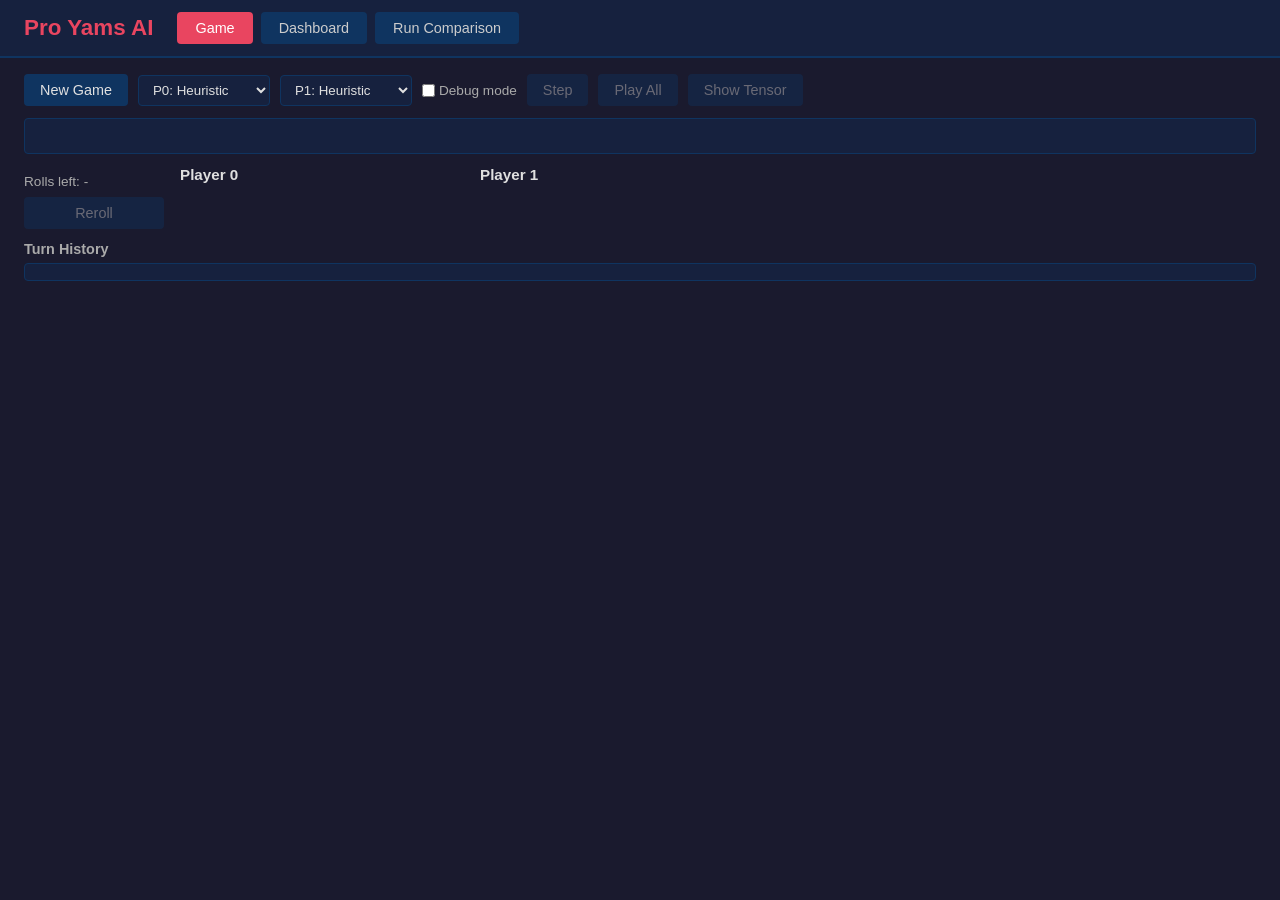
==== src/ui/static/index.html @ 41b19646 "feat: add neural network input tensor visualization to game UI" ====
<!DOCTYPE html>
<html lang="en">
<head>
<meta charset="UTF-8">
<meta name="viewport" content="width=device-width, initial-scale=1.0">
<title>Pro Yams AI</title>
<link rel="stylesheet" href="css/style.css">
<script src="lib/chart.min.js"></script>
</head>
<body>
<header>
  <h1>Pro Yams AI</h1>
  <nav>
    <button class="tab-btn active" data-tab="game">Game</button>
    <button class="tab-btn" data-tab="dashboard">Dashboard</button>
    <button class="tab-btn" data-tab="comparison">Run Comparison</button>
  </nav>
</header>

<main>
  <!-- ===== GAME VIEW ===== -->
  <section id="tab-game" class="tab-section active">
    <div class="game-controls">
      <button id="btn-new-game">New Game</button>
      <select id="sel-p0">
        <option value="heuristic">P0: Heuristic</option>
        <option value="human">P0: Human</option>
        <option value="nn">P0: NN</option>
        <option value="mc">P0: MC Rollout</option>
      </select>
      <select id="sel-p1">
        <option value="heuristic">P1: Heuristic</option>
        <option value="human">P1: Human</option>
        <option value="nn">P1: NN</option>
        <option value="mc">P1: MC Rollout</option>
      </select>
      <label class="debug-label" title="Record bot hold/placement evaluations for inspection">
        <input type="checkbox" id="chk-debug"> Debug mode
      </label>
      <button id="btn-step" disabled>Step</button>
      <button id="btn-play-all" disabled>Play All</button>
      <button id="btn-show-tensor" disabled title="Show neural network input tensor for the current board">Show Tensor</button>
    </div>

    <div id="game-status" class="status-bar"></div>

    <div class="game-layout">
      <!-- Dice area -->
      <div class="dice-panel">
        <div id="dice-display" class="dice-row"></div>
        <div class="dice-info">
          Rolls left: <span id="rolls-left">-</span>
        </div>
        <button id="btn-reroll" disabled>Reroll</button>
      </div>

      <!-- NN eval (debug mode) -->
      <div id="nn-eval-panel" class="nn-eval-panel" style="display:none">
        <span class="nn-eval-label">NN eval:</span>
        <span id="nn-eval-value" class="nn-eval-value">—</span>
      </div>

      <!-- Boards -->
      <div class="boards-area">
        <div id="board-p0" class="board-container">
          <h3>Player 0 <span class="player-label" id="p0-type"></span></h3>
          <div id="board-grid-0" class="board-grid"></div>
        </div>
        <div id="board-p1" class="board-container">
          <h3>Player 1 <span class="player-label" id="p1-type"></span></h3>
          <div id="board-grid-1" class="board-grid"></div>
        </div>
      </div>

      <!-- Human options -->
      <div class="options-panel" id="options-panel" style="display:none">
        <h4 id="legal-placements-toggle"><span class="toggle-arrow">▶</span> Legal Placements</h4>
        <div id="options-list" style="display:none"></div>
      </div>
    </div>

    <!-- Score breakdown (shown on game over) -->
    <div id="score-breakdown" class="score-breakdown-panel" style="display:none"></div>

    <!-- Turn history -->
    <div class="history-panel">
      <h4>Turn History</h4>
      <div id="history-log" class="history-log"></div>
    </div>

    <!-- Tensor inspector modal -->
    <div id="tensor-modal" class="tensor-modal" style="display:none">
      <div class="tensor-modal-backdrop"></div>
      <div class="tensor-modal-content">
        <div class="tensor-modal-header">
          <h3>Neural Network Input Tensor</h3>
          <div class="tensor-modal-meta" id="tensor-meta"></div>
          <div class="tensor-modal-controls">
            <label>Perspective:
              <select id="tensor-perspective">
                <option value="0">Player 0</option>
                <option value="1">Player 1</option>
              </select>
            </label>
            <label><input type="checkbox" id="tensor-only-nonzero"> Hide zero values</label>
            <button id="btn-tensor-close">Close</button>
          </div>
        </div>
        <div id="tensor-modal-body" class="tensor-modal-body"></div>
      </div>
    </div>
  </section>

  <!-- ===== DASHBOARD ===== -->
  <section id="tab-dashboard" class="tab-section">
    <div class="dashboard-controls">
      <label>Log directory: <input id="dash-log-dir" type="text" value="."></label>
      <button id="btn-load-dash">Load</button>
      <label><input type="checkbox" id="dash-auto-refresh"> Auto-refresh (5s)</label>
    </div>
    <div class="stats-row" id="current-stats"></div>
    <div class="charts-grid">
      <div class="chart-box"><canvas id="chart-loss"></canvas></div>
      <div class="chart-box"><canvas id="chart-winrate"></canvas></div>
      <div class="chart-box"><canvas id="chart-win-margin"></canvas></div>
      <div class="chart-box"><canvas id="chart-temperature"></canvas></div>
      <div class="chart-box"><canvas id="chart-games"></canvas></div>
      <div class="chart-box"><canvas id="chart-games-per-sec"></canvas></div>
    </div>
  </section>

  <!-- ===== RUN COMPARISON ===== -->
  <section id="tab-comparison" class="tab-section">
    <div class="comparison-controls">
      <textarea id="comp-dirs" rows="4" placeholder="One log directory per line"></textarea>
      <button id="btn-load-comparison">Load Runs</button>
    </div>
    <div class="chart-box-full">
      <canvas id="chart-comparison-loss"></canvas>
    </div>
    <div class="chart-box-full">
      <canvas id="chart-comparison-wr"></canvas>
    </div>
  </section>
</main>

<script src="js/api.js"></script>
<script src="js/board.js"></script>
<script src="js/debug.js"></script>
<script src="js/tensor.js"></script>
<script src="js/game.js"></script>
<script src="js/dashboard.js"></script>
<script src="js/comparison.js"></script>
<script src="js/app.js"></script>
</body>
</html>
---- src/ui/static/css/style.css ----
/* Pro Yams AI — UI Stylesheet */
*, *::before, *::after { box-sizing: border-box; margin: 0; padding: 0; }

body {
  font-family: 'Segoe UI', Tahoma, sans-serif;
  background: #1a1a2e;
  color: #e0e0e0;
  min-height: 100vh;
}

header {
  background: #16213e;
  padding: 12px 24px;
  display: flex;
  align-items: center;
  gap: 24px;
  border-bottom: 2px solid #0f3460;
}

header h1 { font-size: 1.4rem; color: #e94560; }

nav { display: flex; gap: 8px; }

.tab-btn {
  background: #0f3460;
  color: #ccc;
  border: none;
  padding: 8px 18px;
  border-radius: 4px;
  cursor: pointer;
  font-size: 0.9rem;
  transition: background 0.2s;
}
.tab-btn:hover { background: #e94560; color: #fff; }
.tab-btn.active { background: #e94560; color: #fff; }

main { padding: 16px 24px; }

.tab-section { display: none; }
.tab-section.active { display: block; }

/* Controls */
.game-controls { display: flex; gap: 10px; align-items: center; flex-wrap: wrap; margin-bottom: 12px; }
button {
  background: #0f3460;
  color: #e0e0e0;
  border: none;
  padding: 8px 16px;
  border-radius: 4px;
  cursor: pointer;
  font-size: 0.9rem;
}
button:hover:not(:disabled) { background: #e94560; }
button:disabled { opacity: 0.4; cursor: default; }
select, input[type="text"] {
  background: #16213e;
  color: #e0e0e0;
  border: 1px solid #0f3460;
  padding: 6px 10px;
  border-radius: 4px;
}

.status-bar {
  background: #16213e;
  border: 1px solid #0f3460;
  padding: 8px 12px;
  border-radius: 4px;
  margin-bottom: 12px;
  min-height: 36px;
  color: #aaa;
}
.status-bar.win { color: #4caf50; }
.status-bar.draw { color: #ffc107; }

/* Game layout */
.game-layout {
  display: flex;
  gap: 16px;
  flex-wrap: wrap;
  align-items: flex-start;
}

/* Dice */
.dice-panel { display: flex; flex-direction: column; gap: 8px; min-width: 140px; }
.dice-row { display: flex; gap: 6px; flex-wrap: wrap; }
.die {
  width: 44px; height: 44px;
  background: #16213e;
  border: 2px solid #0f3460;
  border-radius: 8px;
  display: flex; align-items: center; justify-content: center;
  font-size: 1.4rem; font-weight: bold;
  cursor: pointer;
  user-select: none;
  transition: border-color 0.15s;
}
.die.held { border-color: #e94560; background: #2a1040; }
.die.inactive { cursor: default; }
.dice-info { font-size: 0.85rem; color: #aaa; }

/* Boards */
.boards-area { display: flex; gap: 12px; flex-wrap: wrap; flex: 1; }
.board-container { min-width: 260px; }
.board-container h3 { font-size: 0.95rem; margin-bottom: 6px; color: #e0e0e0; }
.player-label { font-size: 0.75rem; color: #aaa; }

.board-grid {
  display: grid;
  grid-template-columns: 60px repeat(6, 36px);
  gap: 2px;
  font-size: 0.75rem;
}
.board-grid .row-label { color: #aaa; display: flex; align-items: center; }
.board-grid .col-header {
  text-align: center; font-size: 0.7rem; color: #9ab;
  padding: 2px 0;
  line-height: 1.3;
}
.col-coeff { color: #667; font-size: 0.65rem; }
.board-cell {
  width: 36px; height: 28px;
  display: flex; align-items: center; justify-content: center;
  border-radius: 3px;
  cursor: default;
  border: 1px solid #222;
  font-weight: 500;
}
.board-cell.empty { background: #1e1e30; color: #555; }
.board-cell.scored { background: #1e3a1e; color: #4caf50; }
.board-cell.scratched { background: #2a1a1a; color: #e94560; }
.board-cell.legal { background: #1a2a3a; border-color: #4a8; cursor: pointer; }
.board-cell.legal:hover { background: #2a3a2a; border-color: #5bf; }

/* Options panel */
.options-panel {
  min-width: 200px;
  background: #16213e;
  border: 1px solid #0f3460;
  border-radius: 6px;
  padding: 10px;
}
.options-panel h4 { margin-bottom: 8px; font-size: 0.9rem; color: #aaa; cursor: pointer; user-select: none; }
.options-panel h4:hover { color: #ccc; }
.options-panel h4 .toggle-arrow { font-size: 0.7rem; margin-right: 4px; }
.option-item {
  padding: 6px 8px;
  border-radius: 4px;
  cursor: pointer;
  font-size: 0.85rem;
  display: flex;
  justify-content: space-between;
}
.option-item:hover { background: #0f3460; }
.option-item .opt-score { color: #4caf50; font-weight: bold; }

/* History */
.history-panel { margin-top: 12px; }
.history-panel h4 { font-size: 0.9rem; color: #aaa; margin-bottom: 6px; }
.history-log {
  background: #16213e;
  border: 1px solid #0f3460;
  border-radius: 4px;
  padding: 8px;
  max-height: 340px;
  overflow-y: auto;
  font-size: 0.8rem;
  font-family: monospace;
}
.history-entry-wrapper { border-bottom: 1px solid #222; }
.history-entry { padding: 3px 0; color: #bbb; }
.history-entry .p0 { color: #64b5f6; }
.history-entry .p1 { color: #ef9a9a; }
.debug-toggle {
  font-size: 0.7rem;
  color: #888;
  cursor: pointer;
  margin-left: 4px;
  user-select: none;
}
.debug-toggle:hover { color: #e94560; }

/* Debug label in controls */
.debug-label {
  display: flex;
  align-items: center;
  gap: 4px;
  font-size: 0.85rem;
  color: #aaa;
  cursor: pointer;
}

/* Debug panel */
.debug-panel {
  background: #111828;
  border: 1px solid #1e3a5f;
  border-radius: 4px;
  margin: 4px 0 4px 12px;
  padding: 8px;
  font-family: monospace;
  font-size: 0.75rem;
}
.debug-section-title {
  color: #7aabcc;
  font-size: 0.72rem;
  margin: 6px 0 4px;
  text-transform: uppercase;
  letter-spacing: 0.03em;
}
.debug-section-title:first-child { margin-top: 0; }

.debug-table {
  border-collapse: collapse;
  width: 100%;
  margin-bottom: 4px;
}
.debug-table th {
  background: #16213e;
  color: #9ab;
  padding: 3px 6px;
  text-align: left;
  font-weight: normal;
  font-size: 0.7rem;
}
.debug-table td {
  padding: 2px 6px;
  color: #bbb;
  border-bottom: 1px solid #1a1a2e;
}
.debug-table .debug-best-row td { color: #4caf50; background: #0d1f0d; }

.debug-held-die { color: #e94560; }
.debug-free-die { color: #555; }

.debug-show-more {
  background: none;
  border: none;
  color: #7aabcc;
  font-size: 0.68rem;
  padding: 2px 0 4px;
  cursor: pointer;
  text-decoration: underline;
  display: block;
}
.debug-show-more:hover { color: #a8d0ee; }

.debug-nn-value {
  font-size: 0.75rem;
  color: #a8d0ee;
  padding: 2px 0 6px;
}

/* Live NN eval panel */
.nn-eval-panel {
  margin: 6px 0 4px;
  padding: 4px 8px;
  background: #0f2040;
  border: 1px solid #1a4a80;
  border-radius: 4px;
  font-size: 0.82rem;
}
.nn-eval-label {
  color: #7aafdd;
  font-weight: 600;
  margin-right: 6px;
}
.nn-eval-value {
  color: #a8d0ee;
}

/* Score breakdown */
.score-breakdown-panel {
  margin-top: 16px;
  background: #16213e;
  border: 1px solid #0f3460;
  border-radius: 6px;
  padding: 12px;
  overflow-x: auto;
}
.score-breakdown-panel h4 {
  font-size: 0.9rem;
  color: #aaa;
  margin-bottom: 10px;
}
.score-table {
  border-collapse: collapse;
  font-size: 0.78rem;
  width: 100%;
  white-space: nowrap;
}
.score-table th {
  background: #0f3460;
  color: #9ab;
  padding: 4px 10px;
  font-weight: normal;
  text-align: center;
}
.score-table td {
  padding: 4px 10px;
  text-align: center;
  border-bottom: 1px solid #222;
  color: #ccc;
}
.score-table tbody tr:hover { background: #1a2a40; }
.score-table .col-name { text-align: left; color: #e0e0e0; font-weight: 500; }
.score-table .col-mult { color: #667; font-size: 0.7rem; }
.score-table .bonus-val { color: #ffc107; }
.score-table .adj-val { font-weight: 600; color: #e0e0e0; }
.score-table .crush-val { color: #ab47bc; font-weight: 600; }
.score-table .pts-pos { color: #4caf50; font-weight: 700; }
.score-table .pts-neg { color: #e94560; font-weight: 700; }
.score-table tfoot .score-total td {
  font-weight: 700;
  border-top: 2px solid #0f3460;
  border-bottom: none;
  padding-top: 8px;
}

/* Dashboard */
.dashboard-controls { display: flex; gap: 10px; align-items: center; flex-wrap: wrap; margin-bottom: 12px; }
.stats-row { display: flex; gap: 16px; flex-wrap: wrap; margin-bottom: 16px; }
.stat-card {
  background: #16213e;
  border: 1px solid #0f3460;
  border-radius: 6px;
  padding: 10px 16px;
  min-width: 120px;
}
.stat-card .stat-label { font-size: 0.75rem; color: #aaa; }
.stat-card .stat-value { font-size: 1.3rem; font-weight: bold; color: #e94560; }

.charts-grid {
  display: grid;
  grid-template-columns: 1fr 1fr;
  gap: 16px;
}
.chart-box {
  background: #16213e;
  border: 1px solid #0f3460;
  border-radius: 6px;
  padding: 12px;
  height: 280px;
}
.chart-box canvas { max-height: 250px; }

/* Run comparison */
.comparison-controls { display: flex; gap: 10px; align-items: flex-start; margin-bottom: 12px; }
.comparison-controls textarea {
  background: #16213e;
  color: #e0e0e0;
  border: 1px solid #0f3460;
  border-radius: 4px;
  padding: 8px;
  width: 400px;
  font-family: monospace;
  font-size: 0.85rem;
  resize: vertical;
}
.chart-box-full {
  background: #16213e;
  border: 1px solid #0f3460;
  border-radius: 6px;
  padding: 12px;
  height: 300px;
  margin-bottom: 16px;
}
.chart-box-full canvas { max-height: 270px; }

/* Tensor inspector modal */
.tensor-modal {
  position: fixed;
  inset: 0;
  z-index: 100;
}
.tensor-modal-backdrop {
  position: absolute;
  inset: 0;
  background: rgba(0, 0, 0, 0.55);
}
.tensor-modal-content {
  position: relative;
  margin: 24px auto;
  width: min(1100px, 96vw);
  max-height: calc(100vh - 48px);
  display: flex;
  flex-direction: column;
  background: #16213e;
  border: 1px solid #0f3460;
  border-radius: 8px;
  box-shadow: 0 12px 32px rgba(0,0,0,0.5);
}
.tensor-modal-header {
  padding: 12px 16px;
  border-bottom: 1px solid #0f3460;
  display: flex;
  flex-direction: column;
  gap: 6px;
}
.tensor-modal-header h3 {
  font-size: 1rem;
  color: #e94560;
}
.tensor-modal-meta {
  font-size: 0.82rem;
  color: #aaa;
}
.tensor-modal-meta strong { color: #a8d0ee; }
.tensor-modal-controls {
  display: flex;
  gap: 12px;
  align-items: center;
  flex-wrap: wrap;
  font-size: 0.82rem;
  color: #aaa;
}
.tensor-modal-controls label { display: flex; align-items: center; gap: 4px; }
.tensor-modal-body {
  overflow: auto;
  padding: 8px 14px 14px;
}
.tensor-error {
  color: #e94560;
  padding: 12px;
}

/* Group sections */
.tensor-group {
  border: 1px solid #0f3460;
  border-radius: 4px;
  margin-top: 10px;
  background: #111828;
}
.tensor-group > summary {
  list-style: none;
  cursor: pointer;
  padding: 8px 12px;
  display: flex;
  gap: 12px;
  align-items: baseline;
  flex-wrap: wrap;
  user-select: none;
  background: #0f2040;
  border-radius: 4px 4px 0 0;
}
.tensor-group > summary::-webkit-details-marker { display: none; }
.tensor-group > summary::before {
  content: '▶';
  font-size: 0.7rem;
  color: #7aabcc;
  margin-right: 4px;
}
.tensor-group[open] > summary::before { content: '▼'; }
.tensor-group .tg-name {
  font-weight: 700;
  color: #e94560;
  font-size: 0.9rem;
}
.tensor-group .tg-range {
  font-family: monospace;
  font-size: 0.78rem;
  color: #7aabcc;
}
.tensor-group .tg-desc {
  font-size: 0.78rem;
  color: #aaa;
  flex: 1;
}
.tg-body {
  padding: 8px 12px 12px;
}
.tg-subhead {
  font-size: 0.78rem;
  color: #7aabcc;
  text-transform: uppercase;
  letter-spacing: 0.04em;
  margin: 8px 0 4px;
}
.tg-subhead-sm {
  text-transform: none;
  letter-spacing: 0;
  color: #9ab;
  font-size: 0.76rem;
}

/* Tensor tables */
.tn-table {
  border-collapse: collapse;
  font-family: monospace;
  font-size: 0.72rem;
  margin-bottom: 6px;
}
.tn-table th {
  background: #0f2540;
  color: #9ab;
  padding: 3px 6px;
  font-weight: normal;
  text-align: center;
  border: 1px solid #0a1830;
}
.tn-table td {
  padding: 2px 4px;
  text-align: right;
  border: 1px solid #0a1830;
  background: #0d1525;
}

/* Value cells */
.tn-cell {
  display: inline-block;
  min-width: 38px;
  text-align: right;
  font-family: monospace;
  font-size: 0.72rem;
  padding: 1px 3px;
  border-radius: 2px;
}
.tn-cell.tn-pos  { color: #6dd47e; }
.tn-cell.tn-neg  { color: #f08080; }
.tn-cell.tn-zero { color: #555; }
.tn-cell.tn-hide { color: #2a3045; }

/* Raw fallback grid */
.tg-raw {
  display: grid;
  grid-template-columns: repeat(auto-fill, minmax(56px, 1fr));
  gap: 2px;
  font-size: 0.7rem;
}
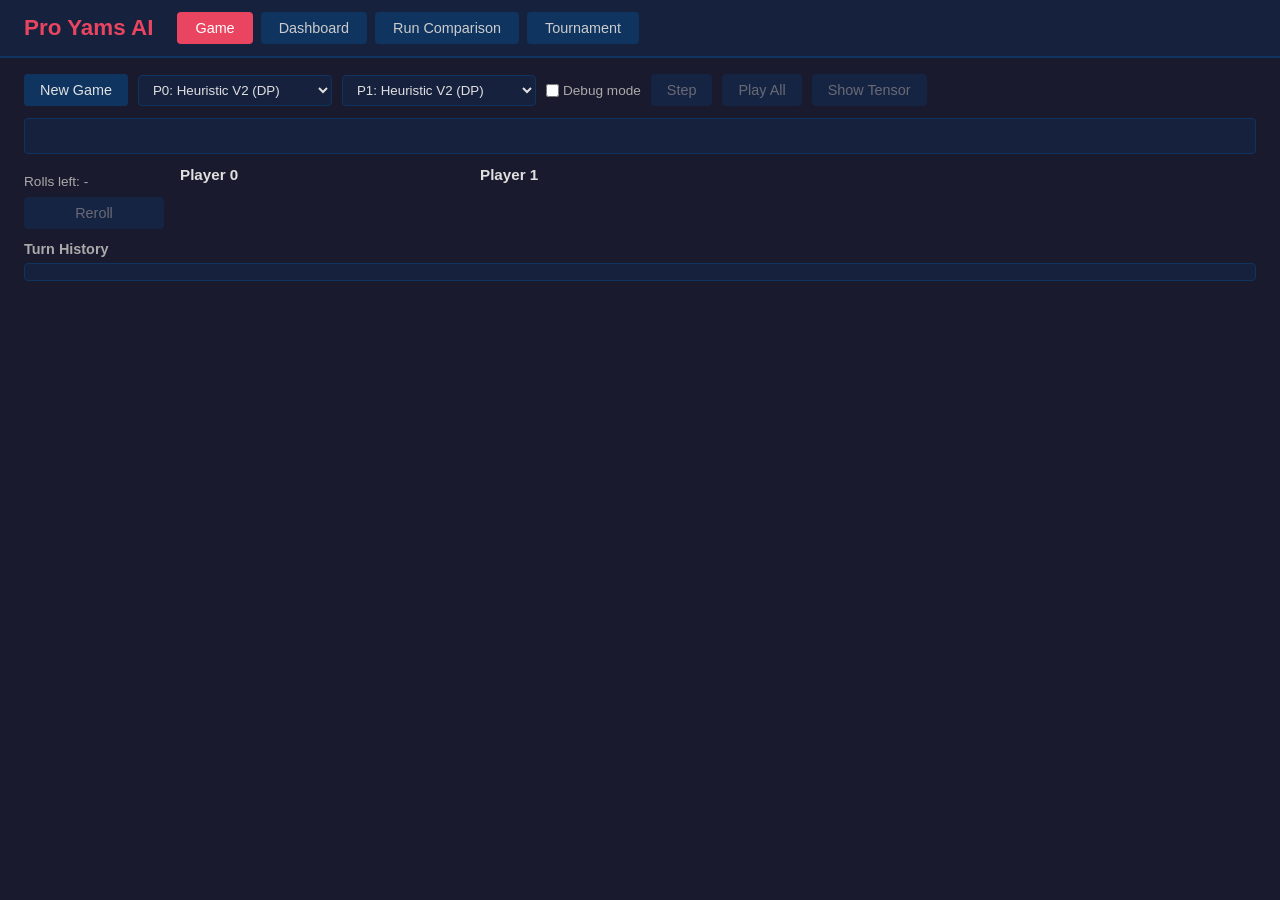
==== commit b8226cc0: "feat: implement heuristic V2 with DP-driven evaluation and add past-opponent inference support to th" ====
--- a/src/ui/static/index.html
+++ b/src/ui/static/index.html
@@ -14,6 +14,7 @@
     <button class="tab-btn active" data-tab="game">Game</button>
     <button class="tab-btn" data-tab="dashboard">Dashboard</button>
     <button class="tab-btn" data-tab="comparison">Run Comparison</button>
+    <button class="tab-btn" data-tab="tournament">Tournament</button>
   </nav>
 </header>
 
@@ -23,13 +24,15 @@
     <div class="game-controls">
       <button id="btn-new-game">New Game</button>
       <select id="sel-p0">
-        <option value="heuristic">P0: Heuristic</option>
+        <option value="heuristic_v2">P0: Heuristic V2 (DP)</option>
+        <option value="heuristic_v1">P0: Heuristic V1 (Greedy)</option>
         <option value="human">P0: Human</option>
         <option value="nn">P0: NN</option>
         <option value="mc">P0: MC Rollout</option>
       </select>
       <select id="sel-p1">
-        <option value="heuristic">P1: Heuristic</option>
+        <option value="heuristic_v2">P1: Heuristic V2 (DP)</option>
+        <option value="heuristic_v1">P1: Heuristic V1 (Greedy)</option>
         <option value="human">P1: Human</option>
         <option value="nn">P1: NN</option>
         <option value="mc">P1: MC Rollout</option>
@@ -129,6 +132,44 @@
     </div>
   </section>
 
+  <!-- ===== TOURNAMENT ===== -->
+  <section id="tab-tournament" class="tab-section">
+    <div class="tour-setup">
+      <h3>Add Participant</h3>
+      <div class="tour-add-row">
+        <select id="tour-part-type">
+          <option value="kHeuristicV2">Heuristic V2 (DP)</option>
+          <option value="kHeuristicV1">Heuristic V1 (Greedy)</option>
+          <option value="kNN">Neural Net (Checkpoint)</option>
+        </select>
+        <select id="tour-part-ckpt" style="display:none"></select>
+        <input type="text" id="tour-part-name" placeholder="Display Name">
+        <button id="btn-tour-add">Add Bot</button>
+        <button id="btn-tour-refresh-models" type="button" title="Reload checkpoint list">↻</button>
+      </div>
+      <ul id="tour-participants-list" class="tour-participants"></ul>
+    </div>
+
+    <div class="tour-launch">
+      <label>Games per matchup:
+        <input type="number" id="tour-games" value="100" min="1" max="10000">
+      </label>
+      <button id="btn-tour-start">Start Tournament</button>
+      <button id="btn-tour-stop" disabled>Stop</button>
+    </div>
+
+    <div class="tour-results">
+      <div id="tour-progress" class="tour-progress" style="display:none">
+        <progress id="tour-progress-bar" value="0" max="100"></progress>
+        <span id="tour-progress-text"></span>
+      </div>
+      <div id="tour-error" class="tour-error" style="display:none"></div>
+      <div class="tour-matrix-wrap">
+        <table id="tour-matrix" class="tour-table"></table>
+      </div>
+    </div>
+  </section>
+
   <!-- ===== RUN COMPARISON ===== -->
   <section id="tab-comparison" class="tab-section">
     <div class="comparison-controls">
@@ -151,6 +192,7 @@
 <script src="js/game.js"></script>
 <script src="js/dashboard.js"></script>
 <script src="js/comparison.js"></script>
+<script src="js/tournament.js"></script>
 <script src="js/app.js"></script>
 </body>
 </html>
--- a/src/ui/static/css/style.css
+++ b/src/ui/static/css/style.css
@@ -525,3 +525,132 @@
   gap: 2px;
   font-size: 0.7rem;
 }
+
+/* ===== Tournament tab ===== */
+.tour-setup {
+  margin: 12px 0;
+  padding: 12px;
+  background: #0d1525;
+  border: 1px solid #1a2540;
+  border-radius: 4px;
+}
+.tour-setup h3 { margin: 0 0 8px; font-size: 0.9rem; }
+.tour-add-row {
+  display: flex;
+  gap: 8px;
+  align-items: center;
+  flex-wrap: wrap;
+}
+.tour-add-row input,
+.tour-add-row select,
+.tour-add-row button {
+  font-size: 0.85rem;
+  padding: 4px 8px;
+}
+.tour-participants {
+  list-style: none;
+  margin: 12px 0 0;
+  padding: 0;
+}
+.tour-participants li {
+  display: flex;
+  align-items: center;
+  gap: 8px;
+  padding: 4px 8px;
+  background: #0a1320;
+  margin-bottom: 4px;
+  border-radius: 3px;
+  font-size: 0.85rem;
+}
+.tour-participants li.tour-empty {
+  color: #6b7080;
+  font-style: italic;
+  background: transparent;
+}
+.tour-pname { font-weight: 600; }
+.tour-ptype { color: #8a93a6; font-size: 0.78rem; }
+.tour-remove {
+  margin-left: auto;
+  background: transparent;
+  border: 1px solid #4a3030;
+  color: #f08080;
+  padding: 2px 8px;
+  cursor: pointer;
+  border-radius: 3px;
+}
+.tour-remove:hover { background: #3a1a1a; }
+
+.tour-launch {
+  display: flex;
+  gap: 12px;
+  align-items: center;
+  margin: 12px 0;
+}
+.tour-launch input[type=number] {
+  width: 80px;
+}
+
+.tour-progress {
+  display: flex;
+  gap: 12px;
+  align-items: center;
+  margin: 8px 0;
+  font-size: 0.85rem;
+}
+.tour-progress progress {
+  flex: 1;
+  height: 14px;
+}
+.tour-error {
+  background: #3a1a1a;
+  color: #f08080;
+  padding: 8px 12px;
+  border-radius: 3px;
+  margin: 8px 0;
+  font-size: 0.85rem;
+}
+
+.tour-matrix-wrap {
+  overflow-x: auto;
+  margin-top: 8px;
+}
+.tour-table {
+  border-collapse: collapse;
+  font-size: 0.8rem;
+}
+.tour-table th,
+.tour-table td {
+  border: 1px solid #1a2540;
+  padding: 6px 10px;
+  text-align: center;
+  min-width: 90px;
+}
+.tour-table thead th {
+  background: #0a1320;
+  font-weight: 600;
+}
+.tour-table tbody th {
+  background: #0a1320;
+  text-align: left;
+  font-weight: 600;
+}
+.tour-table td.tour-diag {
+  background: #1a1f2e;
+  color: #4a5060;
+}
+.tour-table td.tour-empty-cell {
+  background: #0d1525;
+  color: #4a5060;
+}
+.tour-wr {
+  font-weight: 700;
+  color: #f0f0f0;
+}
+.tour-margin {
+  font-size: 0.7rem;
+  color: #d0d0d0;
+}
+.tour-games {
+  font-size: 0.7rem;
+  color: #b0b0b0;
+}
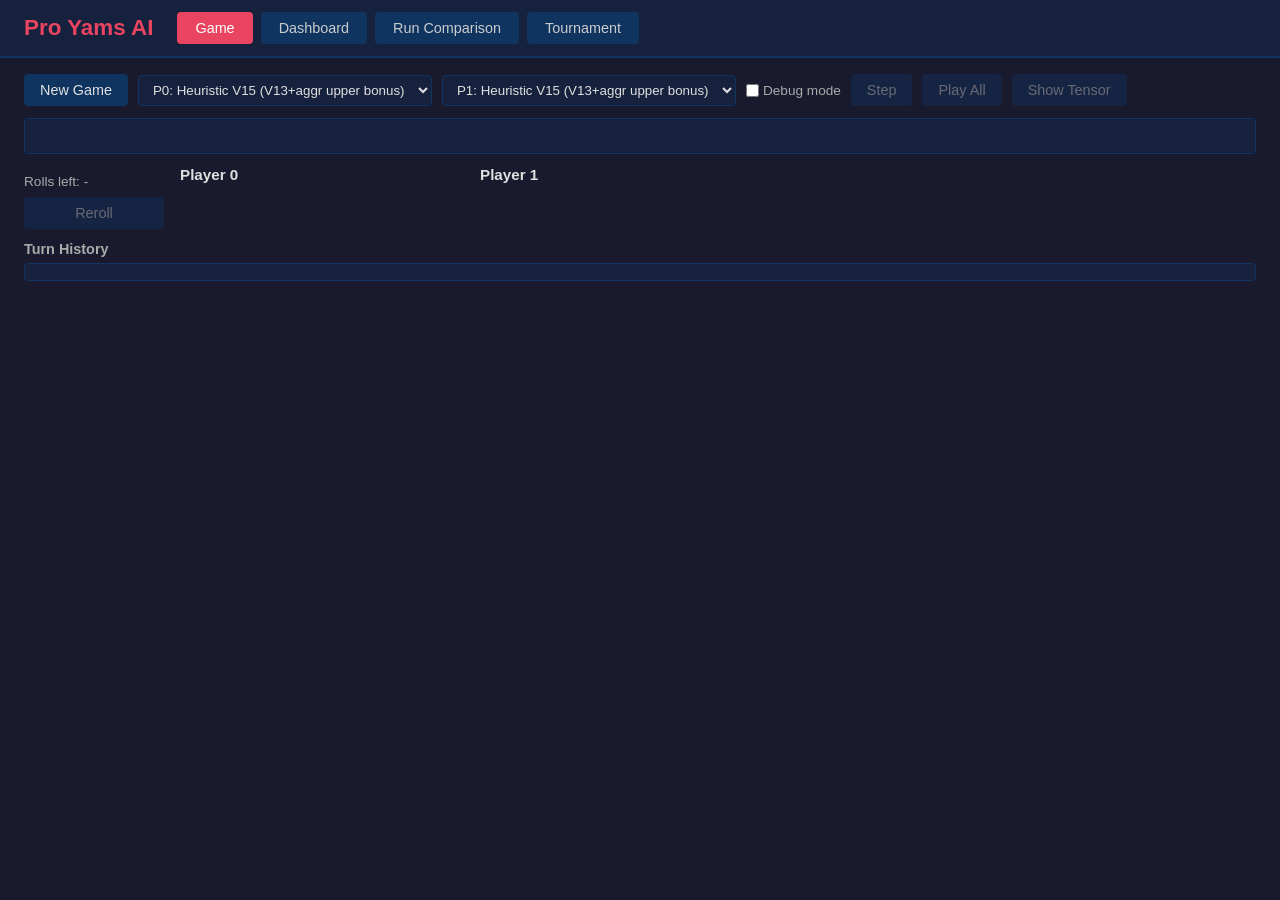
==== commit bef655a4: "feat: expand heuristic engine with new versions V3-V15 and update tournament and UI to support these" ====
--- a/src/ui/static/index.html
+++ b/src/ui/static/index.html
@@ -24,6 +24,19 @@
     <div class="game-controls">
       <button id="btn-new-game">New Game</button>
       <select id="sel-p0">
+        <option value="heuristic_v15">P0: Heuristic V15 (V13+aggr upper bonus)</option>
+        <option value="heuristic_v14">P0: Heuristic V14 (V13+upper bonus prot)</option>
+        <option value="heuristic_v13">P0: Heuristic V13 (best, ~57%)</option>
+        <option value="heuristic_v12">P0: Heuristic V12 (smooth+ehc.5+csq.20)</option>
+        <option value="heuristic_v11">P0: Heuristic V11 (smooth+ehc1+csq.05)</option>
+        <option value="heuristic_v10">P0: Heuristic V10 (smooth+ehc.5+csq.12)</option>
+        <option value="heuristic_v9">P0: Heuristic V9 (smooth+csq.50+turbo)</option>
+        <option value="heuristic_v8">P0: Heuristic V8 (smooth+csq.20+turbo)</option>
+        <option value="heuristic_v7">P0: Heuristic V7 (smooth+csq.10+turbo)</option>
+        <option value="heuristic_v6">P0: Heuristic V6 (smooth+csq.20)</option>
+        <option value="heuristic_v5">P0: Heuristic V5 (smooth+ehc1.5)</option>
+        <option value="heuristic_v4">P0: Heuristic V4 (smooth+ehc1.0)</option>
+        <option value="heuristic_v3">P0: Heuristic V3 (Strategic)</option>
         <option value="heuristic_v2">P0: Heuristic V2 (DP)</option>
         <option value="heuristic_v1">P0: Heuristic V1 (Greedy)</option>
         <option value="human">P0: Human</option>
@@ -31,6 +44,19 @@
         <option value="mc">P0: MC Rollout</option>
       </select>
       <select id="sel-p1">
+        <option value="heuristic_v15">P1: Heuristic V15 (V13+aggr upper bonus)</option>
+        <option value="heuristic_v14">P1: Heuristic V14 (V13+upper bonus prot)</option>
+        <option value="heuristic_v13">P1: Heuristic V13 (best, ~57%)</option>
+        <option value="heuristic_v12">P1: Heuristic V12 (smooth+ehc.5+csq.20)</option>
+        <option value="heuristic_v11">P1: Heuristic V11 (smooth+ehc1+csq.05)</option>
+        <option value="heuristic_v10">P1: Heuristic V10 (smooth+ehc.5+csq.12)</option>
+        <option value="heuristic_v9">P1: Heuristic V9 (smooth+csq.50+turbo)</option>
+        <option value="heuristic_v8">P1: Heuristic V8 (smooth+csq.20+turbo)</option>
+        <option value="heuristic_v7">P1: Heuristic V7 (smooth+csq.10+turbo)</option>
+        <option value="heuristic_v6">P1: Heuristic V6 (smooth+csq.20)</option>
+        <option value="heuristic_v5">P1: Heuristic V5 (smooth+ehc1.5)</option>
+        <option value="heuristic_v4">P1: Heuristic V4 (smooth+ehc1.0)</option>
+        <option value="heuristic_v3">P1: Heuristic V3 (Strategic)</option>
         <option value="heuristic_v2">P1: Heuristic V2 (DP)</option>
         <option value="heuristic_v1">P1: Heuristic V1 (Greedy)</option>
         <option value="human">P1: Human</option>
@@ -138,6 +164,19 @@
       <h3>Add Participant</h3>
       <div class="tour-add-row">
         <select id="tour-part-type">
+          <option value="kHeuristicV15">Heuristic V15 (V13+aggr upper bonus)</option>
+          <option value="kHeuristicV14">Heuristic V14 (V13+upper bonus prot)</option>
+          <option value="kHeuristicV13">Heuristic V13 (best ~57%)</option>
+          <option value="kHeuristicV12">Heuristic V12</option>
+          <option value="kHeuristicV11">Heuristic V11</option>
+          <option value="kHeuristicV10">Heuristic V10</option>
+          <option value="kHeuristicV9">Heuristic V9</option>
+          <option value="kHeuristicV8">Heuristic V8</option>
+          <option value="kHeuristicV7">Heuristic V7</option>
+          <option value="kHeuristicV6">Heuristic V6</option>
+          <option value="kHeuristicV5">Heuristic V5</option>
+          <option value="kHeuristicV4">Heuristic V4</option>
+          <option value="kHeuristicV3">Heuristic V3 (Strategic)</option>
           <option value="kHeuristicV2">Heuristic V2 (DP)</option>
           <option value="kHeuristicV1">Heuristic V1 (Greedy)</option>
           <option value="kNN">Neural Net (Checkpoint)</option>
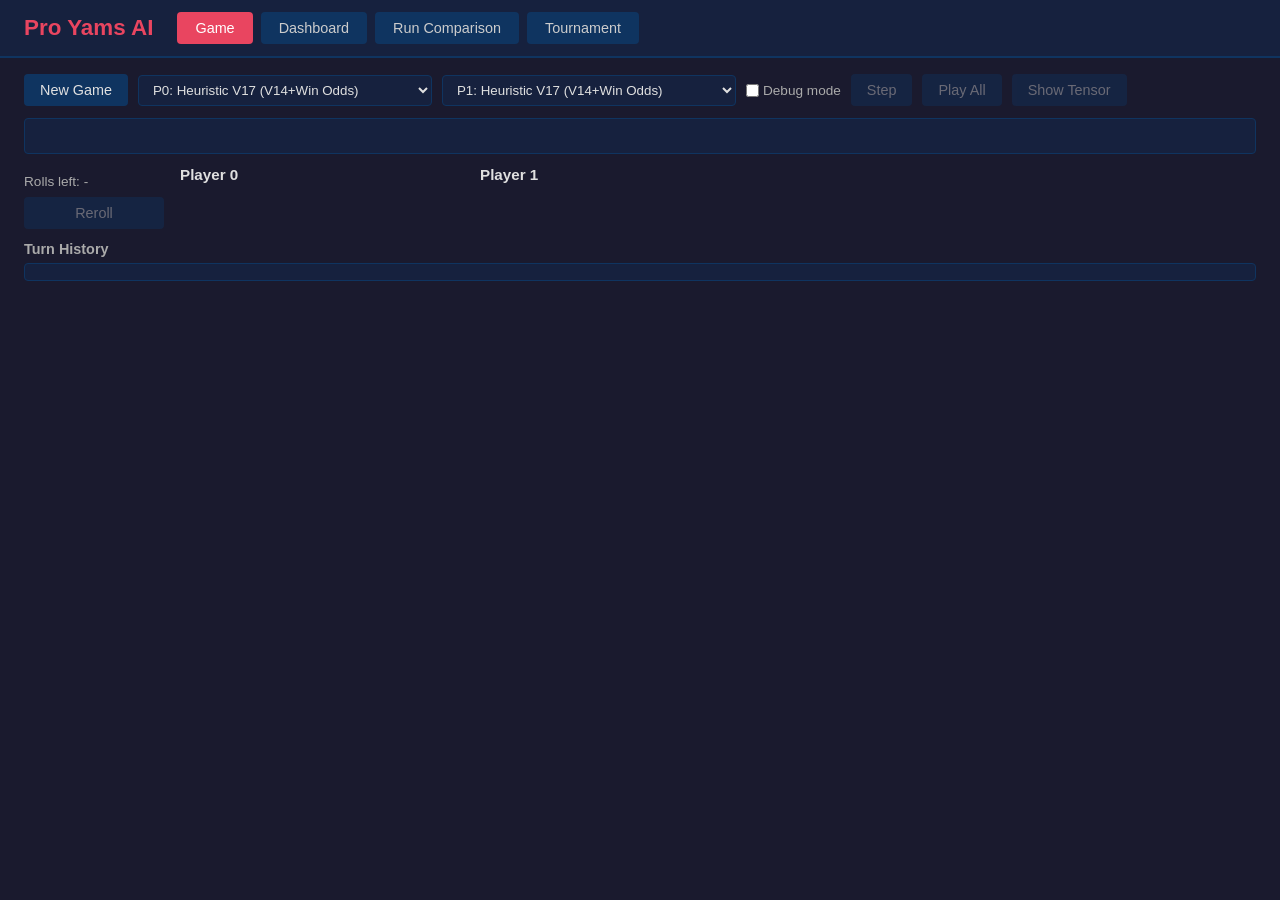
==== commit a468564c: "feat: add HeuristicV16/V17, implement ELO rating and variance calculations for bot evaluation, and a" ====
--- a/src/ui/static/index.html
+++ b/src/ui/static/index.html
@@ -24,6 +24,8 @@
     <div class="game-controls">
       <button id="btn-new-game">New Game</button>
       <select id="sel-p0">
+        <option value="heuristic_v17">P0: Heuristic V17 (V14+Win Odds)</option>
+        <option value="heuristic_v16">P0: Heuristic V16 (V13+Win Odds)</option>
         <option value="heuristic_v15">P0: Heuristic V15 (V13+aggr upper bonus)</option>
         <option value="heuristic_v14">P0: Heuristic V14 (V13+upper bonus prot)</option>
         <option value="heuristic_v13">P0: Heuristic V13 (best, ~57%)</option>
@@ -44,6 +46,8 @@
         <option value="mc">P0: MC Rollout</option>
       </select>
       <select id="sel-p1">
+        <option value="heuristic_v17">P1: Heuristic V17 (V14+Win Odds)</option>
+        <option value="heuristic_v16">P1: Heuristic V16 (V13+Win Odds)</option>
         <option value="heuristic_v15">P1: Heuristic V15 (V13+aggr upper bonus)</option>
         <option value="heuristic_v14">P1: Heuristic V14 (V13+upper bonus prot)</option>
         <option value="heuristic_v13">P1: Heuristic V13 (best, ~57%)</option>
@@ -164,6 +168,8 @@
       <h3>Add Participant</h3>
       <div class="tour-add-row">
         <select id="tour-part-type">
+          <option value="kHeuristicV17">Heuristic V17 (V14+Win Odds)</option>
+          <option value="kHeuristicV16">Heuristic V16 (V13+Win Odds)</option>
           <option value="kHeuristicV15">Heuristic V15 (V13+aggr upper bonus)</option>
           <option value="kHeuristicV14">Heuristic V14 (V13+upper bonus prot)</option>
           <option value="kHeuristicV13">Heuristic V13 (best ~57%)</option>
@@ -203,6 +209,9 @@
         <span id="tour-progress-text"></span>
       </div>
       <div id="tour-error" class="tour-error" style="display:none"></div>
+      <div class="tour-summary-wrap">
+        <table id="tour-summary" class="tour-table tour-summary"></table>
+      </div>
       <div class="tour-matrix-wrap">
         <table id="tour-matrix" class="tour-table"></table>
       </div>
--- a/src/ui/static/css/style.css
+++ b/src/ui/static/css/style.css
@@ -654,3 +654,23 @@
   font-size: 0.7rem;
   color: #b0b0b0;
 }
+.tour-summary-wrap {
+  overflow-x: auto;
+  margin-top: 8px;
+  margin-bottom: 12px;
+}
+.tour-table.tour-summary td,
+.tour-table.tour-summary th {
+  min-width: 60px;
+  padding: 4px 10px;
+}
+.tour-table.tour-summary td.tour-sum-name {
+  text-align: left;
+  font-weight: 600;
+}
+.tour-table.tour-summary td.tour-elo {
+  font-weight: 700;
+  color: #f0f0f0;
+}
+.tour-table.tour-summary td.tour-margin-pos { color: #6fdc6f; }
+.tour-table.tour-summary td.tour-margin-neg { color: #e87878; }
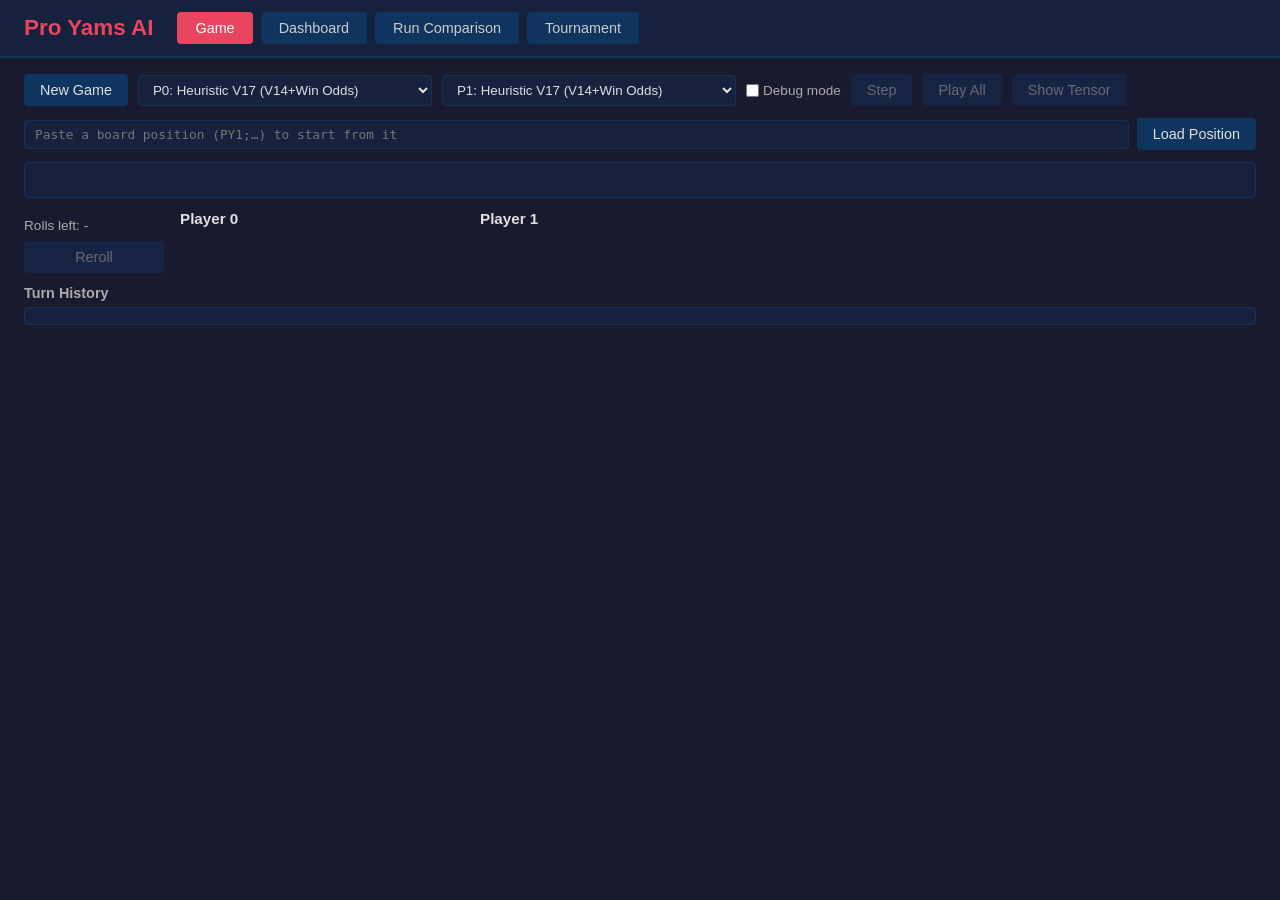
==== commit a49470b4: "feat: enable game state loading from position strings and add board history export functionality" ====
--- a/src/ui/static/index.html
+++ b/src/ui/static/index.html
@@ -67,12 +67,63 @@
         <option value="nn">P1: NN</option>
         <option value="mc">P1: MC Rollout</option>
       </select>
+      <!-- 2v2-only player selectors: shown only when /api/info reports a 4-player variant. -->
+      <select id="sel-p2" class="sel-2v2-only" hidden>
+        <option value="heuristic_v17">P2: Heuristic V17 (V14+Win Odds)</option>
+        <option value="heuristic_v16">P2: Heuristic V16 (V13+Win Odds)</option>
+        <option value="heuristic_v15">P2: Heuristic V15 (V13+aggr upper bonus)</option>
+        <option value="heuristic_v14">P2: Heuristic V14 (V13+upper bonus prot)</option>
+        <option value="heuristic_v13">P2: Heuristic V13 (best, ~57%)</option>
+        <option value="heuristic_v12">P2: Heuristic V12 (smooth+ehc.5+csq.20)</option>
+        <option value="heuristic_v11">P2: Heuristic V11 (smooth+ehc1+csq.05)</option>
+        <option value="heuristic_v10">P2: Heuristic V10 (smooth+ehc.5+csq.12)</option>
+        <option value="heuristic_v9">P2: Heuristic V9 (smooth+csq.50+turbo)</option>
+        <option value="heuristic_v8">P2: Heuristic V8 (smooth+csq.20+turbo)</option>
+        <option value="heuristic_v7">P2: Heuristic V7 (smooth+csq.10+turbo)</option>
+        <option value="heuristic_v6">P2: Heuristic V6 (smooth+csq.20)</option>
+        <option value="heuristic_v5">P2: Heuristic V5 (smooth+ehc1.5)</option>
+        <option value="heuristic_v4">P2: Heuristic V4 (smooth+ehc1.0)</option>
+        <option value="heuristic_v3">P2: Heuristic V3 (Strategic)</option>
+        <option value="heuristic_v2">P2: Heuristic V2 (DP)</option>
+        <option value="heuristic_v1">P2: Heuristic V1 (Greedy)</option>
+        <option value="human">P2: Human</option>
+        <option value="nn">P2: NN</option>
+      </select>
+      <select id="sel-p3" class="sel-2v2-only" hidden>
+        <option value="heuristic_v17">P3: Heuristic V17 (V14+Win Odds)</option>
+        <option value="heuristic_v16">P3: Heuristic V16 (V13+Win Odds)</option>
+        <option value="heuristic_v15">P3: Heuristic V15 (V13+aggr upper bonus)</option>
+        <option value="heuristic_v14">P3: Heuristic V14 (V13+upper bonus prot)</option>
+        <option value="heuristic_v13">P3: Heuristic V13 (best, ~57%)</option>
+        <option value="heuristic_v12">P3: Heuristic V12 (smooth+ehc.5+csq.20)</option>
+        <option value="heuristic_v11">P3: Heuristic V11 (smooth+ehc1+csq.05)</option>
+        <option value="heuristic_v10">P3: Heuristic V10 (smooth+ehc.5+csq.12)</option>
+        <option value="heuristic_v9">P3: Heuristic V9 (smooth+csq.50+turbo)</option>
+        <option value="heuristic_v8">P3: Heuristic V8 (smooth+csq.20+turbo)</option>
+        <option value="heuristic_v7">P3: Heuristic V7 (smooth+csq.10+turbo)</option>
+        <option value="heuristic_v6">P3: Heuristic V6 (smooth+csq.20)</option>
+        <option value="heuristic_v5">P3: Heuristic V5 (smooth+ehc1.5)</option>
+        <option value="heuristic_v4">P3: Heuristic V4 (smooth+ehc1.0)</option>
+        <option value="heuristic_v3">P3: Heuristic V3 (Strategic)</option>
+        <option value="heuristic_v2">P3: Heuristic V2 (DP)</option>
+        <option value="heuristic_v1">P3: Heuristic V1 (Greedy)</option>
+        <option value="human">P3: Human</option>
+        <option value="nn">P3: NN</option>
+      </select>
       <label class="debug-label" title="Record bot hold/placement evaluations for inspection">
         <input type="checkbox" id="chk-debug"> Debug mode
       </label>
       <button id="btn-step" disabled>Step</button>
       <button id="btn-play-all" disabled>Play All</button>
       <button id="btn-show-tensor" disabled title="Show neural network input tensor for the current board">Show Tensor</button>
+    </div>
+
+    <!-- Load from a pasted board position (copied from a turn-history row). -->
+    <div class="position-controls">
+      <input type="text" id="position-input" class="position-input"
+             placeholder="Paste a board position (PY1;…) to start from it" />
+      <button id="btn-load-position" title="Start a new game from the pasted board position">Load Position</button>
+      <span id="position-error" class="position-error" style="display:none"></span>
     </div>
 
     <div id="game-status" class="status-bar"></div>
@@ -234,6 +285,7 @@
 </main>
 
 <script src="js/api.js"></script>
+<script src="js/position.js"></script>
 <script src="js/board.js"></script>
 <script src="js/debug.js"></script>
 <script src="js/tensor.js"></script>
--- a/src/ui/static/css/style.css
+++ b/src/ui/static/css/style.css
@@ -100,9 +100,18 @@
 
 /* Boards */
 .boards-area { display: flex; gap: 12px; flex-wrap: wrap; flex: 1; }
+.boards-area[data-variant="2v2"] {
+  display: grid;
+  grid-template-columns: repeat(2, minmax(260px, 1fr));
+  grid-template-rows: auto auto;
+  gap: 12px;
+}
 .board-container { min-width: 260px; }
 .board-container h3 { font-size: 0.95rem; margin-bottom: 6px; color: #e0e0e0; }
 .player-label { font-size: 0.75rem; color: #aaa; }
+/* 2v2 team shading: P0/P2 on left = Team 0, P1/P3 on right = Team 1. */
+.boards-area[data-variant="2v2"] .board-container.team-0 h3 { color: #6cd6ff; }
+.boards-area[data-variant="2v2"] .board-container.team-1 h3 { color: #ffb86c; }
 
 .board-grid {
   display: grid;
@@ -178,6 +187,35 @@
   user-select: none;
 }
 .debug-toggle:hover { color: #e94560; }
+.copy-board {
+  font-size: 0.75rem;
+  color: #888;
+  cursor: pointer;
+  margin-left: 4px;
+  user-select: none;
+}
+.copy-board:hover { color: #4caf50; }
+
+/* Load-position controls */
+.position-controls {
+  display: flex;
+  gap: 8px;
+  align-items: center;
+  flex-wrap: wrap;
+  margin-bottom: 12px;
+}
+.position-input {
+  flex: 1;
+  min-width: 240px;
+  background: #16213e;
+  border: 1px solid #0f3460;
+  border-radius: 4px;
+  color: #ddd;
+  padding: 5px 8px;
+  font-family: monospace;
+  font-size: 0.8rem;
+}
+.position-error { color: #ef9a9a; font-size: 0.8rem; }
 
 /* Debug label in controls */
 .debug-label {
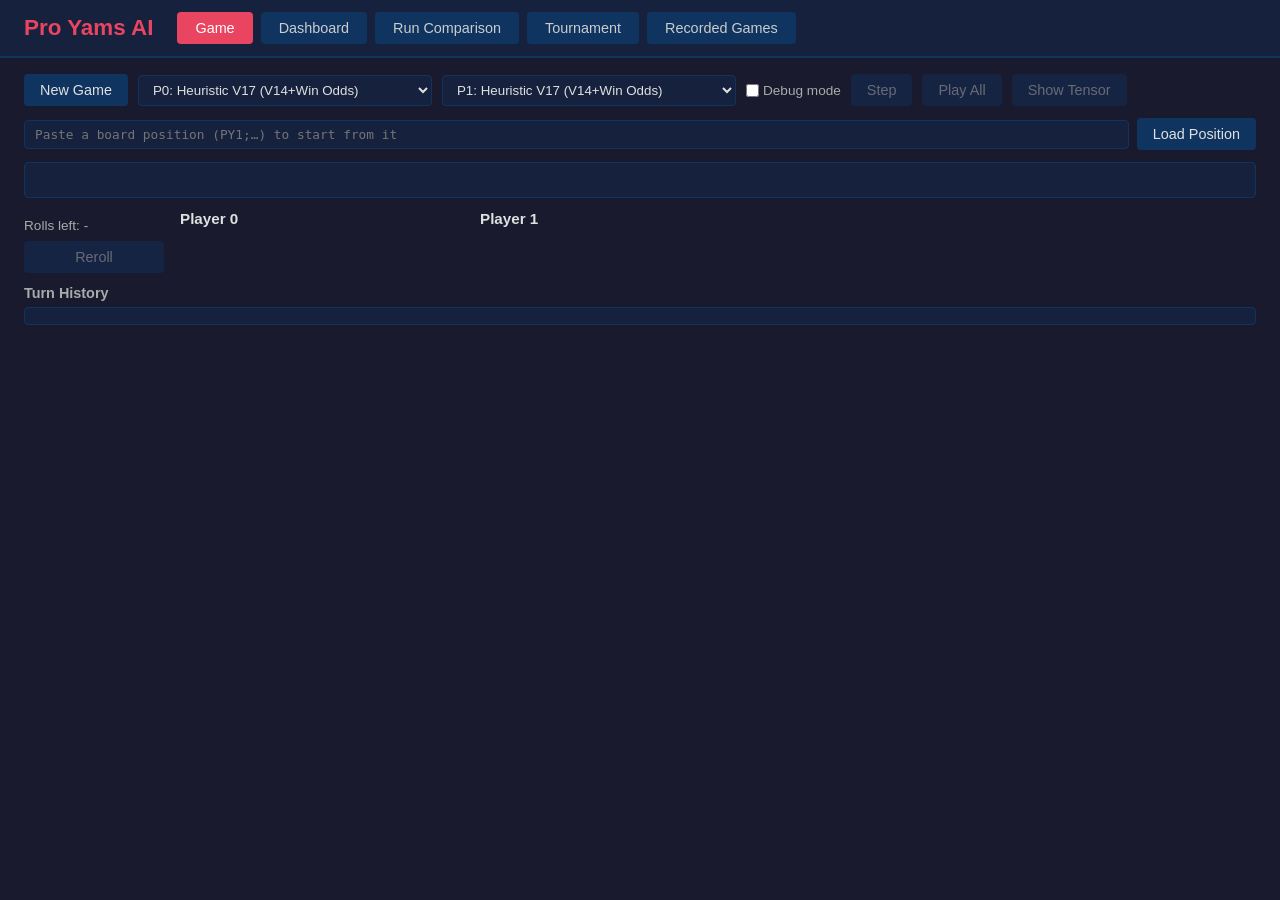
==== commit 0f3e8ee9: "feat: implement game recording system to track and store play sessions for research" ====
--- a/src/ui/static/index.html
+++ b/src/ui/static/index.html
@@ -15,6 +15,7 @@
     <button class="tab-btn" data-tab="dashboard">Dashboard</button>
     <button class="tab-btn" data-tab="comparison">Run Comparison</button>
     <button class="tab-btn" data-tab="tournament">Tournament</button>
+    <button class="tab-btn" data-tab="games">Recorded Games</button>
   </nav>
 </header>
 
@@ -269,6 +270,80 @@
     </div>
   </section>
 
+  <!-- ===== RECORDED GAMES ===== -->
+  <section id="tab-games" class="tab-section">
+    <div class="games-controls">
+      <button id="btn-games-refresh">Refresh</button>
+      <span id="games-overall" class="games-overall"></span>
+    </div>
+
+    <h3>Per-checkpoint performance vs. humans</h3>
+    <div class="games-stats-wrap">
+      <table id="games-stats-table" class="tour-table"></table>
+    </div>
+
+    <h3>Per-human performance <span class="games-overall" style="font-weight:normal;">(identified by client IP + user-agent)</span></h3>
+    <div class="games-stats-wrap">
+      <table id="games-humans-table" class="tour-table"></table>
+    </div>
+
+    <h3>Games</h3>
+    <div class="games-filter-bar">
+      <label>Checkpoint:
+        <select id="games-filter-checkpoint"><option value="">All</option></select>
+      </label>
+      <label>Variant:
+        <select id="games-filter-variant">
+          <option value="">All</option>
+          <option value="1v1">1v1</option>
+          <option value="2v2">2v2</option>
+        </select>
+      </label>
+      <label>Outcome (human):
+        <select id="games-filter-outcome">
+          <option value="">All</option>
+          <option value="win">Win</option>
+          <option value="loss">Loss</option>
+          <option value="draw">Draw</option>
+        </select>
+      </label>
+      <button id="btn-games-apply">Apply</button>
+    </div>
+    <div class="games-list-wrap">
+      <table id="games-list-table" class="tour-table"></table>
+    </div>
+    <div class="games-pager">
+      <button id="btn-games-prev" disabled>← Prev</button>
+      <span id="games-page-info"></span>
+      <button id="btn-games-next" disabled>Next →</button>
+    </div>
+
+    <!-- Replay modal -->
+    <div id="games-replay-modal" class="tensor-modal" style="display:none">
+      <div class="tensor-modal-backdrop" id="games-replay-backdrop"></div>
+      <div class="tensor-modal-content">
+        <div class="tensor-modal-header">
+          <h3>Game Replay</h3>
+          <div class="tensor-modal-meta" id="games-replay-meta"></div>
+          <div class="tensor-modal-controls">
+            <button id="btn-replay-first">⏮</button>
+            <button id="btn-replay-prev">◀ Prev turn</button>
+            <span id="replay-turn-info"></span>
+            <button id="btn-replay-next">Next turn ▶</button>
+            <button id="btn-replay-last">⏭</button>
+            <button id="btn-replay-breakdown">📊 Score breakdown</button>
+            <button id="btn-replay-eval">🎯 Load checkpoint</button>
+            <button id="btn-games-replay-close">Close</button>
+          </div>
+          <div class="tensor-modal-controls">
+            <span id="replay-eval-info" class="replay-eval"></span>
+          </div>
+        </div>
+        <div id="games-replay-body" class="tensor-modal-body"></div>
+      </div>
+    </div>
+  </section>
+
   <!-- ===== RUN COMPARISON ===== -->
   <section id="tab-comparison" class="tab-section">
     <div class="comparison-controls">
@@ -293,6 +368,7 @@
 <script src="js/dashboard.js"></script>
 <script src="js/comparison.js"></script>
 <script src="js/tournament.js"></script>
+<script src="js/games.js"></script>
 <script src="js/app.js"></script>
 </body>
 </html>
--- a/src/ui/static/css/style.css
+++ b/src/ui/static/css/style.css
@@ -451,6 +451,11 @@
   color: #aaa;
 }
 .tensor-modal-controls label { display: flex; align-items: center; gap: 4px; }
+#btn-replay-eval.active { background: #2e7d32; color: #fff; }
+.replay-eval { font-size: 0.9rem; }
+.replay-eval .eval-label { color: #aaa; }
+.replay-eval .eval-val { color: #4caf50; font-weight: 700; font-size: 1.05rem; }
+.replay-eval .eval-err { color: #e94560; }
 .tensor-modal-body {
   overflow: auto;
   padding: 8px 14px 14px;
@@ -712,3 +717,126 @@
 }
 .tour-table.tour-summary td.tour-margin-pos { color: #6fdc6f; }
 .tour-table.tour-summary td.tour-margin-neg { color: #e87878; }
+
+/* ---------- Recorded Games tab ---------- */
+.games-controls {
+  display: flex;
+  align-items: center;
+  gap: 16px;
+  margin-bottom: 14px;
+}
+.games-overall { color: #aaa; font-size: 0.85rem; }
+.games-filter-bar {
+  display: flex;
+  gap: 14px;
+  align-items: center;
+  flex-wrap: wrap;
+  margin: 10px 0;
+  font-size: 0.85rem;
+  color: #aaa;
+}
+.games-filter-bar label { display: flex; align-items: center; gap: 5px; }
+.games-stats-wrap, .games-list-wrap { overflow-x: auto; }
+#tab-games .pts-pos { color: #4caf50; font-weight: 700; }
+#tab-games .pts-neg { color: #e94560; font-weight: 700; }
+#tab-games .pts-zero { color: #888; }
+.games-row { cursor: pointer; }
+.games-row:hover { background: #1c2c50; }
+.games-row td.res-win  { color: #4caf50; font-weight: 700; }
+.games-row td.res-loss { color: #e94560; font-weight: 700; }
+.games-row td.res-draw { color: #c8a85a; font-weight: 700; }
+.games-pager {
+  display: flex;
+  align-items: center;
+  gap: 12px;
+  margin-top: 10px;
+  font-size: 0.85rem;
+  color: #aaa;
+}
+.games-view-btn { font-size: 0.75rem; padding: 2px 8px; }
+
+/* Replay */
+.res-win  { color: #4caf50; }
+.res-loss { color: #e94560; }
+.res-draw { color: #c8a85a; }
+.games-coeffs, .games-ua { color: #8aa; font-size: 0.75rem; }
+.games-ua { color: #667; word-break: break-all; }
+.games-ua-cell { max-width: 16rem; white-space: nowrap; overflow: hidden; text-overflow: ellipsis; }
+.replay-dice {
+  margin: 6px 0 12px;
+  font-size: 0.9rem;
+  display: flex;
+  align-items: center;
+  gap: 6px;
+  flex-wrap: wrap;
+}
+.replay-dice-label { color: #aaa; }
+.replay-die {
+  display: inline-block;
+  min-width: 20px;
+  text-align: center;
+  background: #0f2040;
+  border: 1px solid #2a4a7a;
+  border-radius: 4px;
+  padding: 1px 5px;
+  margin: 0 1px;
+  font-weight: 700;
+}
+.replay-arrow { color: #667; margin: 0 3px; }
+.replay-boards {
+  display: flex;
+  gap: 18px;
+  flex-wrap: wrap;
+}
+.replay-board-title { font-size: 0.85rem; color: #a8d0ee; margin-bottom: 4px; }
+.replay-grid { border-collapse: collapse; font-size: 0.72rem; }
+.replay-grid th, .replay-grid td {
+  border: 1px solid #21345c;
+  padding: 1px 5px;
+  text-align: center;
+  min-width: 30px;
+}
+.replay-grid th { color: #8aa; font-weight: 600; }
+.replay-rowlabel { color: #8aa; font-weight: 600; }
+.replay-cell.scratched { background: #2a1a1a; color: #e94560; }
+.replay-cell.just-placed { background: #1e4620; outline: 2px solid #4caf50; }
+.muted { color: #667; }
+
+/* Score breakdown */
+.breakdown { font-size: 0.8rem; }
+.breakdown-h { color: #a8d0ee; margin: 14px 0 6px; font-size: 0.95rem; }
+.breakdown-h:first-child { margin-top: 0; }
+.breakdown-raw { border-collapse: collapse; margin-bottom: 4px; }
+.breakdown-raw th, .breakdown-raw td {
+  border: 1px solid #21345c;
+  padding: 3px 8px;
+  text-align: center;
+  vertical-align: top;
+}
+.breakdown-raw th { color: #8aa; font-weight: 600; }
+.breakdown-plabel { color: #a8d0ee; font-weight: 600; text-align: left; white-space: nowrap; }
+.breakdown-raw .raw-total { font-weight: 700; font-size: 0.9rem; }
+.breakdown-raw .raw-detail { color: #8aa; font-size: 0.68rem; margin-top: 2px; }
+.up-bonus { color: #c8a85a; }
+.clean-flag { color: #4caf50; }
+.team-tag {
+  display: inline-block; font-size: 0.62rem; padding: 0 4px; border-radius: 3px;
+  font-weight: 700; vertical-align: middle;
+}
+.team-tag.team0 { background: #14324a; color: #6cc6ff; }
+.team-tag.team1 { background: #3a1430; color: #ff8ad0; }
+.breakdown-col { margin-bottom: 10px; }
+.breakdown-col-head { color: #cdd; font-weight: 600; margin-bottom: 3px; }
+.breakdown-pairings { border-collapse: collapse; width: 100%; max-width: 720px; }
+.breakdown-pairings th, .breakdown-pairings td {
+  border: 1px solid #21345c;
+  padding: 2px 8px;
+  text-align: center;
+}
+.breakdown-pairings th { color: #8aa; font-weight: 600; font-size: 0.72rem; }
+.breakdown-pairings td:first-child { white-space: nowrap; color: #a8d0ee; }
+.breakdown-grand {
+  margin-top: 12px; font-size: 1rem; font-weight: 700; color: #cdd;
+  border-top: 1px solid #21345c; padding-top: 8px;
+}
+.breakdown-warn { color: #c8a85a; font-size: 0.72rem; font-weight: 600; }
